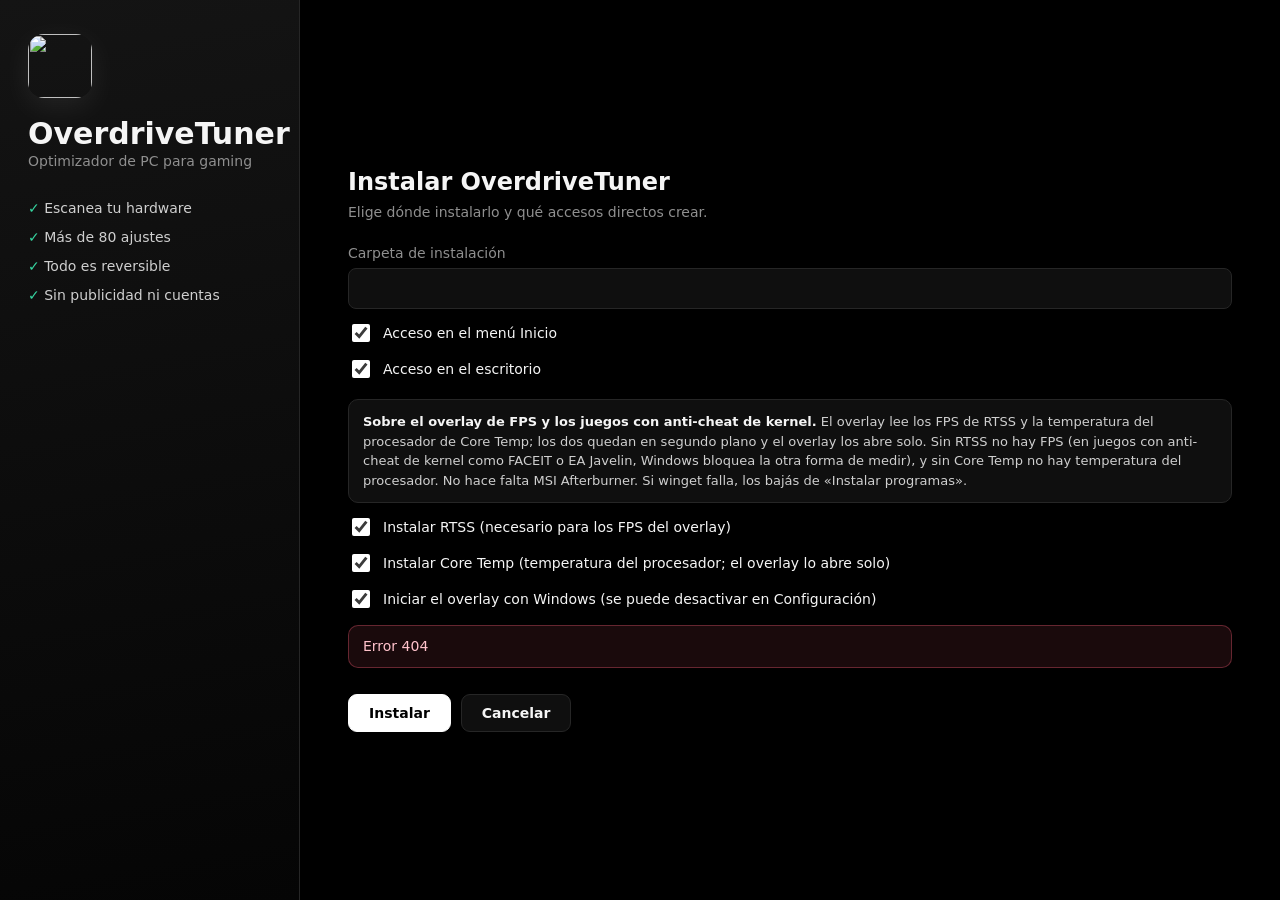
==== cmd/setup/assets/index.html @ a0e8d3a0 "OverdriveTuner 2.6.8: código fuente inicial Co-Authored-By: Claude Sonnet 5.5 <noreply@anthropic.com" ====
<!doctype html>
<html lang="es">
<head>
<meta charset="utf-8">
<meta name="viewport" content="width=device-width,initial-scale=1">
<title>Instalar OverdriveTuner</title>
<link rel="icon" type="image/png" href="/logo.png">
<style>
:root{--bg:#000000;--panel:#0f0f0f;--line:#262626;--text:#f5f5f5;--muted:#8f8f8f;--accent:#ffffff;--ok:#36d6a1;--bad:#ff5f78;
 --head:"Bahnschrift","Segoe UI Variable Display","Segoe UI",system-ui,sans-serif;--body:"Segoe UI Variable Text","Segoe UI",system-ui,sans-serif}
*{box-sizing:border-box}html,body{height:100%;margin:0}
body{background:var(--bg);color:var(--text);font:14px/1.5 var(--body);display:grid;grid-template-columns:300px 1fr}
.left{background:linear-gradient(170deg,#141414,#050505);border-right:1px solid var(--line);padding:34px 28px;display:flex;flex-direction:column;gap:18px}
.logo{width:64px;height:64px;border-radius:16px;box-shadow:0 8px 30px #ffffff14;display:block}
h1{font:700 30px var(--head);margin:0}.left p{color:var(--muted);margin:0}
.left ul{list-style:none;margin:8px 0 0;padding:0;display:grid;gap:8px;color:#cfcfcf}.left li::before{content:"✓ ";color:var(--ok)}
.right{padding:40px 48px;display:flex;flex-direction:column;justify-content:center;min-width:0}
h2{font:600 24px var(--head);margin:0 0 6px}p.s{color:var(--muted);margin:0 0 20px}
label.f{display:block;color:var(--muted);margin:14px 0 4px}
input[type=text]{width:100%;background:var(--panel);border:1px solid var(--line);color:var(--text);border-radius:8px;padding:9px 12px;font:inherit}
input[type=text]:focus{border-color:var(--accent);outline:0}
.ck{display:flex;gap:10px;align-items:center;margin:12px 0}input[type=checkbox]{width:18px;height:18px;accent-color:var(--accent)}
.btns{display:flex;gap:10px;margin-top:26px}
.btn{border:1px solid var(--line);background:var(--panel);color:var(--text);border-radius:9px;padding:10px 20px;font:600 14px var(--body);cursor:pointer}
.btn.primary{background:#fff;border-color:#fff;color:#000}.btn:disabled{opacity:.5;cursor:not-allowed}
:focus-visible{outline:2px solid #d4d4d4;outline-offset:2px}
.bar{height:10px;border-radius:99px;background:#050505;overflow:hidden;margin:16px 0 10px}.bar i{display:block;height:100%;width:0;background:linear-gradient(90deg,#ffffff,#8a8a8a);transition:width .25s}
.err{background:#ff5f781a;border:1px solid #ff5f7855;color:#ffc2cb;border-radius:10px;padding:10px 14px;margin-top:14px}
.hide{display:none}
.note{border:1px solid var(--line);background:var(--panel);border-radius:10px;padding:12px 14px;margin-top:18px;color:#cfcfcf;font-size:13px}
.note b{color:var(--text)}
.rel{border:1px solid var(--line);border-radius:10px;margin:0 0 12px;background:var(--panel)}
.rel h3{margin:0;padding:10px 14px;font:600 15px var(--head);border-bottom:1px solid var(--line);display:flex;justify-content:space-between;gap:10px}
.rel h3 span{color:var(--muted);font:400 13px var(--body)}
.rel ul{list-style:none;margin:0;padding:6px 14px 10px}.rel li{padding:7px 0;border-bottom:1px solid #1a1a1a}.rel li:last-child{border:0}
.rel li b{display:block}.rel li span{color:var(--muted);font-size:13px}
#chg{max-height:46vh;overflow:auto;padding-right:4px}
@media (max-width:760px){body{grid-template-columns:1fr}.left{display:none}.right{padding:24px}}
@media (prefers-reduced-motion:reduce){*{transition:none!important}}
</style>
</head>
<body>
<aside class="left">
  <img class="logo" src="/logo.png" alt="" width="64" height="64">
  <div><h1>OverdriveTuner</h1><p>Optimizador de PC para gaming</p></div>
  <ul><li>Escanea tu hardware</li><li>Más de 80 ajustes</li><li>Todo es reversible</li><li>Sin publicidad ni cuentas</li></ul>
</aside>
<section class="right">
  <div id="s1">
    <h2 id="t1">Instalar OverdriveTuner</h2>
    <p class="s" id="sub1">Elige dónde instalarlo y qué accesos directos crear.</p>
    <label class="f" for="dir">Carpeta de instalación</label>
    <input type="text" id="dir" spellcheck="false" autocomplete="off">
    <div class="ck"><input type="checkbox" id="ckStart" checked><label for="ckStart">Acceso en el menú Inicio</label></div>
    <div class="ck"><input type="checkbox" id="ckDesk" checked><label for="ckDesk">Acceso en el escritorio</label></div>
<div class="note"><b>Sobre el overlay de FPS y los juegos con anti-cheat de kernel.</b> El overlay lee los FPS de RTSS y la temperatura del procesador de Core Temp; los dos quedan en segundo plano y el overlay los abre solo. Sin RTSS no hay FPS (en juegos con anti-cheat de kernel como FACEIT o EA Javelin, Windows bloquea la otra forma de medir), y sin Core Temp no hay temperatura del procesador. No hace falta MSI Afterburner. Si winget falla, los bajás de «Instalar programas».</div>
<div class="ck"><input type="checkbox" id="ckRtss" checked><label for="ckRtss">Instalar RTSS (necesario para los FPS del overlay)</label></div>
<div class="ck"><input type="checkbox" id="ckCT" checked><label for="ckCT">Instalar Core Temp (temperatura del procesador; el overlay lo abre solo)</label></div>
<div class="ck"><input type="checkbox" id="ckAuto" checked><label for="ckAuto">Iniciar el overlay con Windows (se puede desactivar en Configuración)</label></div>
    <div class="err hide" id="e1" role="alert"></div>
    <div class="btns"><button class="btn primary" id="go">Instalar</button><button class="btn" id="cancel">Cancelar</button></div>
  </div>
  <div id="sp" class="hide">
    <h2 id="tp">Actualizar OverdriveTuner</h2>
    <p class="s" id="subp"></p>
    <div id="chg"></div>
<div class="ck"><input type="checkbox" id="ckAutoP" checked><label for="ckAutoP">Iniciar OverdriveTuner automáticamente al prender la PC e iniciar sesión (se puede desactivar en Configuración)</label></div>
    <div class="err hide" id="ep" role="alert"></div>
    <div class="btns"><button class="btn primary" id="goP">Aplicar parche</button><button class="btn" id="cancelP">Cancelar</button></div>
    <p class="s" style="margin:14px 0 0">Tus ajustes, copias de seguridad y resultados de pruebas se conservan.</p>
  </div>
  <div id="s2" class="hide">
    <h2>Instalando…</h2>
    <p class="s" id="msg">Preparando…</p>
    <div class="bar" role="progressbar" aria-valuemin="0" aria-valuemax="100"><i id="bar"></i></div>
    <div class="err hide" id="e2" role="alert"></div>
    <div class="btns"><button class="btn" id="back" hidden>Volver</button></div>
  </div>
  <div id="s3" class="hide">
    <h2>Listo</h2>
    <p class="s">OverdriveTuner se instaló correctamente. Al abrirlo te pedirá permisos de administrador para poder aplicar los ajustes.</p>
    <div class="ck"><input type="checkbox" id="ckRun" checked><label for="ckRun">Abrir OverdriveTuner ahora</label></div>
    <div class="btns"><button class="btn primary" id="fin">Terminar</button></div>
  </div>
</section>
<script>
const T = "__TOKEN__", $ = s => document.querySelector(s);
async function api(p, b) {
  const o = { headers: { "X-Token": T } };
  if (b !== undefined) { o.method = "POST"; o.headers["Content-Type"] = "application/json"; o.body = JSON.stringify(b); }
  const r = await fetch("/api/" + p, o); let d = null; try { d = await r.json(); } catch (e) {}
  if (!r.ok) throw new Error((d && d.error) || "Error " + r.status); return d;
}
const show = id => ["s1", "sp", "s2", "s3"].forEach(x => $("#" + x).classList.toggle("hide", x !== id));
let poll = null, patch = false;
const esc = t => String(t).replace(/[&<>"]/g, c => ({ "&": "&amp;", "<": "&lt;", ">": "&gt;", '"': "&quot;" }[c]));
async function init() {
  const i = await api("info");
  if (i.patch) {
    patch = true; document.title = "Parche de OverdriveTuner";
    if (!i.installed) { $("#e1").textContent = "OverdriveTuner no está instalado en este equipo. Ejecutá primero OverdriveTuner-Setup.exe."; $("#e1").classList.remove("hide"); }
    const ch = i.changes || [];
    $("#subp").textContent = (i.installedVersion ? "Instalada: " + i.installedVersion + ". " : "") + "Se actualiza a la versión " + i.version + (ch.length ? ". Esto es lo que cambia:" : ". No hay cambios nuevos para mostrar.");
    $("#chg").innerHTML = ch.map(r => '<div class="rel"><h3>' + esc(r.title) + '<span>Versión ' + esc(r.version) + '</span></h3><ul>' +
      r.changes.map(c => "<li><b>" + esc(c.t) + "</b><span>" + esc(c.x) + "</span></li>").join("") + "</ul></div>").join("");
    $("#ckAutoP").checked = !!i.autostart;
    if (!i.installed) { $("#goP").disabled = true; }
    show("sp"); return;
  }
  $("#dir").value = i.dir;
  if (i.installed) { $("#t1").textContent = "Actualizar OverdriveTuner"; $("#sub1").textContent = "Ya está instalado. Se actualizará en la misma carpeta."; $("#go").textContent = "Actualizar"; $("#dir").value = i.installedDir; }
}
$("#go").onclick = async () => {
  $("#e1").classList.add("hide");
  try { await api("install", { dir: $("#dir").value, desktop: $("#ckDesk").checked, startMenu: $("#ckStart").checked, rtss: $("#ckRtss").checked, coretemp: $("#ckCT").checked, autostart: $("#ckAuto").checked }); }
  catch (e) { $("#e1").textContent = e.message; $("#e1").classList.remove("hide"); return; }
  watch();
};
function watch() {
  show("s2"); $("#s2 h2").textContent = patch ? "Aplicando parche…" : "Instalando…";
  poll = setInterval(async () => {
    try {
      const p = await api("progress");
      $("#bar").style.width = p.pct + "%"; $("#msg").textContent = p.msg;
      if (p.err) { clearInterval(poll); $("#e2").textContent = p.err; $("#e2").classList.remove("hide"); $("#back").hidden = false; }
      else if (p.done) { clearInterval(poll); if (patch) { $("#s3 h2").textContent = "Parche aplicado"; $("#s3 .s").textContent = "OverdriveTuner se actualizó. Tus ajustes se conservaron."; } if (p.note) { $("#s3 .s").textContent += " " + p.note; } show("s3"); $("#fin").focus(); }
    } catch (e) { /* se reintenta */ }
  }, 300);
}
$("#goP").onclick = async () => {
  $("#ep").classList.add("hide");
  try { await api("patch", { autostart: $("#ckAutoP").checked }); } catch (e) { $("#ep").textContent = e.message; $("#ep").classList.remove("hide"); return; }
  watch();
};
$("#cancelP").onclick = () => api("finish", { launch: false }).catch(() => {}).then(() => window.close());
$("#back").onclick = () => { $("#e2").classList.add("hide"); $("#back").hidden = true; show(patch ? "sp" : "s1"); };
$("#cancel").onclick = () => api("finish", { launch: false }).catch(() => {}).then(() => window.close());
$("#fin").onclick = () => api("finish", { launch: $("#ckRun").checked }).catch(() => {}).then(() => window.close());
setInterval(() => api("heartbeat", {}).catch(() => {}), 3000);
init().catch(e => { $("#e1").textContent = e.message; $("#e1").classList.remove("hide"); });
</script>
</body>
</html>
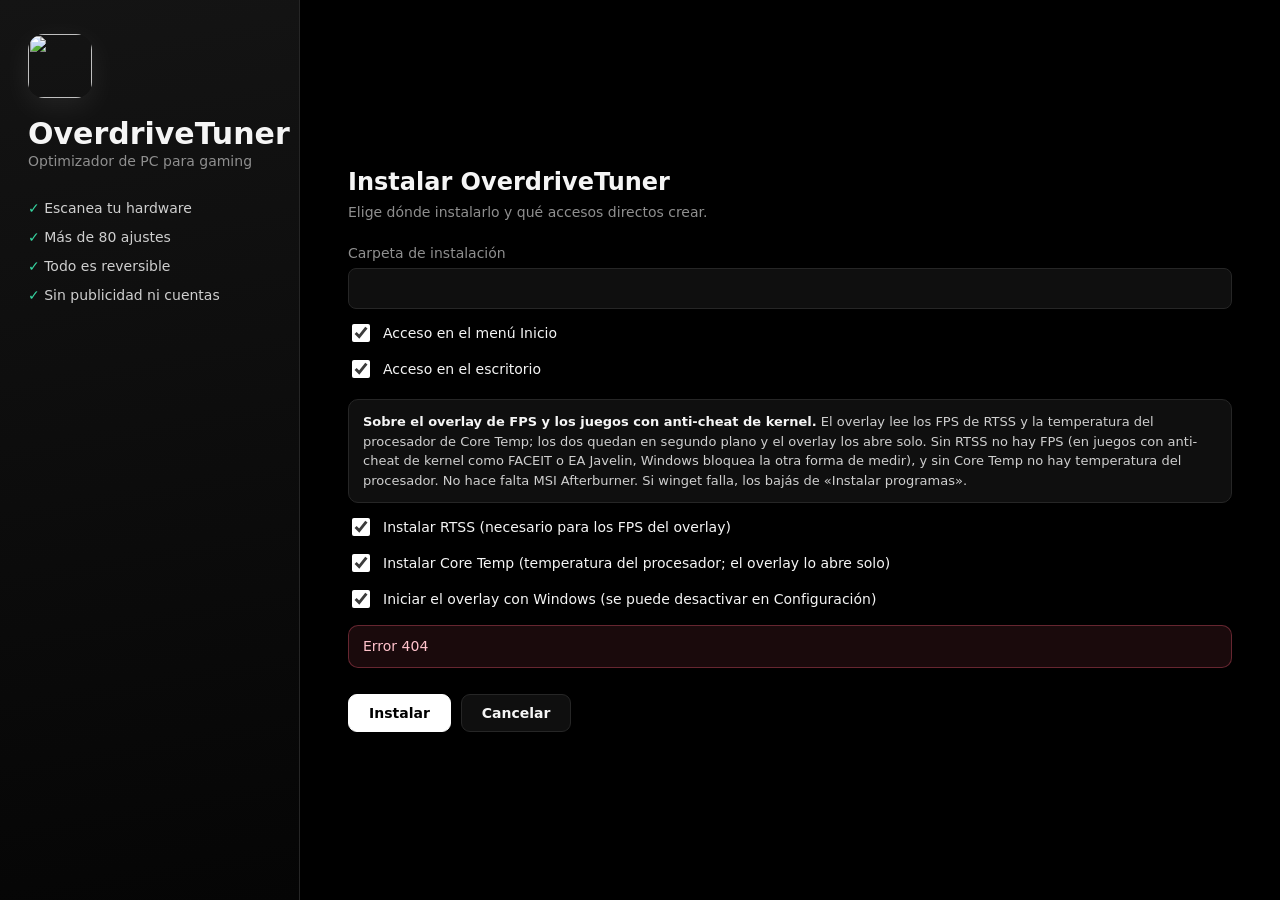
==== commit 51bb7491: "2.7.1: el parche ya no muestra un instante la pantalla del instalador Co-Authored-By: Claude Sonnet " ====
--- a/cmd/setup/assets/index.html
+++ b/cmd/setup/assets/index.html
@@ -46,7 +46,7 @@
   <ul><li>Escanea tu hardware</li><li>Más de 80 ajustes</li><li>Todo es reversible</li><li>Sin publicidad ni cuentas</li></ul>
 </aside>
 <section class="right">
-  <div id="s1">
+  <div id="s1" class="hide">
     <h2 id="t1">Instalar OverdriveTuner</h2>
     <p class="s" id="sub1">Elige dónde instalarlo y qué accesos directos crear.</p>
     <label class="f" for="dir">Carpeta de instalación</label>
@@ -98,7 +98,7 @@
   const i = await api("info");
   if (i.patch) {
     patch = true; document.title = "Parche de OverdriveTuner";
-    if (!i.installed) { $("#e1").textContent = "OverdriveTuner no está instalado en este equipo. Ejecutá primero OverdriveTuner-Setup.exe."; $("#e1").classList.remove("hide"); }
+    if (!i.installed) { $("#ep").textContent = "OverdriveTuner no está instalado en este equipo. Ejecutá primero OverdriveTuner-Setup.exe."; $("#ep").classList.remove("hide"); }
     const ch = i.changes || [];
     $("#subp").textContent = (i.installedVersion ? "Instalada: " + i.installedVersion + ". " : "") + "Se actualiza a la versión " + i.version + (ch.length ? ". Esto es lo que cambia:" : ". No hay cambios nuevos para mostrar.");
     $("#chg").innerHTML = ch.map(r => '<div class="rel"><h3>' + esc(r.title) + '<span>Versión ' + esc(r.version) + '</span></h3><ul>' +
@@ -107,6 +107,7 @@
     if (!i.installed) { $("#goP").disabled = true; }
     show("sp"); return;
   }
+  show("s1");
   $("#dir").value = i.dir;
   if (i.installed) { $("#t1").textContent = "Actualizar OverdriveTuner"; $("#sub1").textContent = "Ya está instalado. Se actualizará en la misma carpeta."; $("#go").textContent = "Actualizar"; $("#dir").value = i.installedDir; }
 }
@@ -137,7 +138,7 @@
 $("#cancel").onclick = () => api("finish", { launch: false }).catch(() => {}).then(() => window.close());
 $("#fin").onclick = () => api("finish", { launch: $("#ckRun").checked }).catch(() => {}).then(() => window.close());
 setInterval(() => api("heartbeat", {}).catch(() => {}), 3000);
-init().catch(e => { $("#e1").textContent = e.message; $("#e1").classList.remove("hide"); });
+init().catch(e => { show("s1"); $("#e1").textContent = e.message; $("#e1").classList.remove("hide"); });
 </script>
 </body>
 </html>
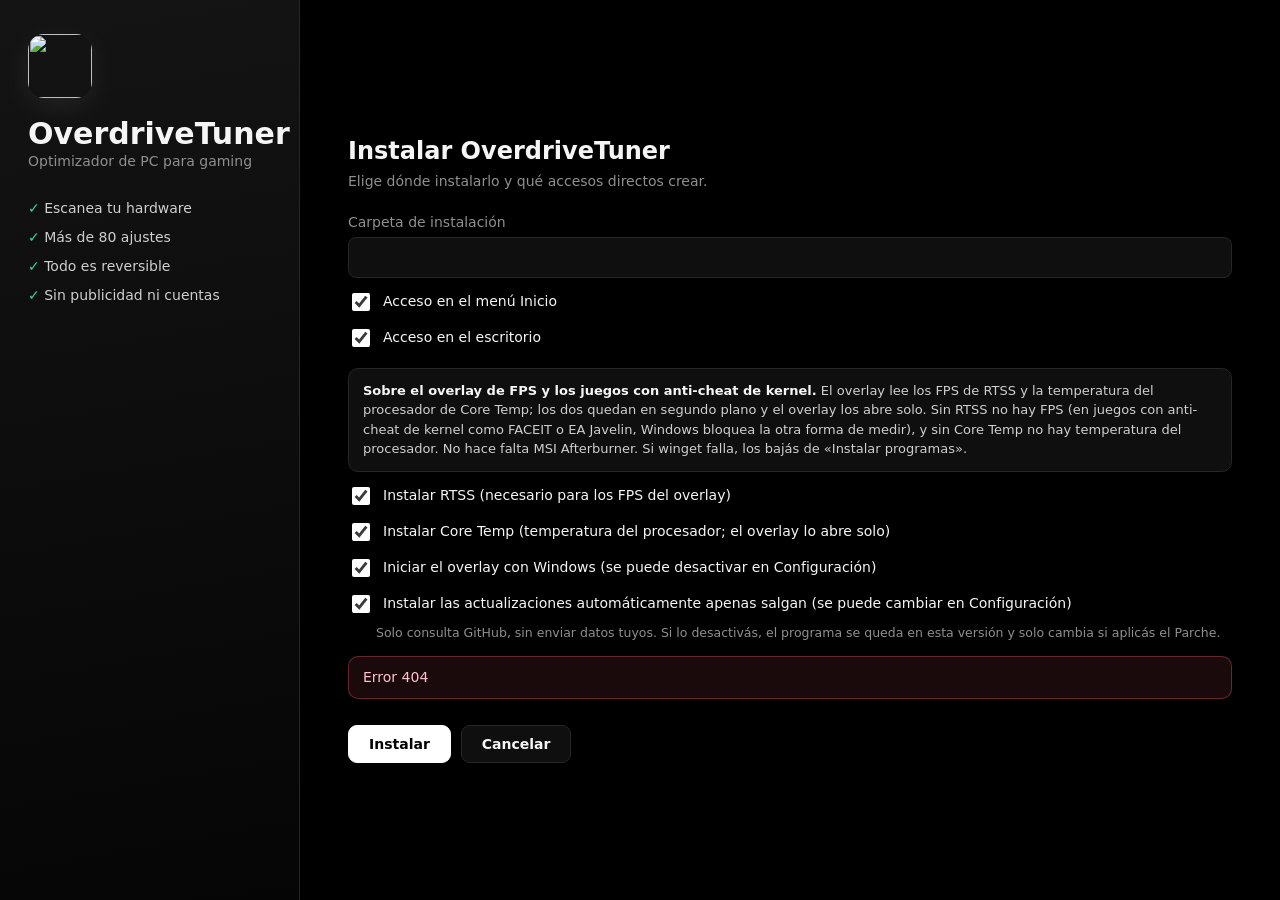
==== commit 1df6a41a: "2.7.5: actualizaciones automáticas desde GitHub (opción en el Setup y en Configuración); se elimina " ====
--- a/cmd/setup/assets/index.html
+++ b/cmd/setup/assets/index.html
@@ -19,6 +19,7 @@
 label.f{display:block;color:var(--muted);margin:14px 0 4px}
 input[type=text]{width:100%;background:var(--panel);border:1px solid var(--line);color:var(--text);border-radius:8px;padding:9px 12px;font:inherit}
 input[type=text]:focus{border-color:var(--accent);outline:0}
+p.hint{margin:-4px 0 12px 28px;font-size:12.5px;line-height:1.45}
 .ck{display:flex;gap:10px;align-items:center;margin:12px 0}input[type=checkbox]{width:18px;height:18px;accent-color:var(--accent)}
 .btns{display:flex;gap:10px;margin-top:26px}
 .btn{border:1px solid var(--line);background:var(--panel);color:var(--text);border-radius:9px;padding:10px 20px;font:600 14px var(--body);cursor:pointer}
@@ -57,6 +58,8 @@
 <div class="ck"><input type="checkbox" id="ckRtss" checked><label for="ckRtss">Instalar RTSS (necesario para los FPS del overlay)</label></div>
 <div class="ck"><input type="checkbox" id="ckCT" checked><label for="ckCT">Instalar Core Temp (temperatura del procesador; el overlay lo abre solo)</label></div>
 <div class="ck"><input type="checkbox" id="ckAuto" checked><label for="ckAuto">Iniciar el overlay con Windows (se puede desactivar en Configuración)</label></div>
+<div class="ck"><input type="checkbox" id="ckUpd" checked><label for="ckUpd">Instalar las actualizaciones automáticamente apenas salgan (se puede cambiar en Configuración)</label></div>
+<p class="s hint" id="hintUpd">Solo consulta GitHub, sin enviar datos tuyos. Si lo desactivás, el programa se queda en esta versión y solo cambia si aplicás el Parche.</p>
     <div class="err hide" id="e1" role="alert"></div>
     <div class="btns"><button class="btn primary" id="go">Instalar</button><button class="btn" id="cancel">Cancelar</button></div>
   </div>
@@ -108,12 +111,13 @@
     show("sp"); return;
   }
   show("s1");
+  $("#ckUpd").checked = i.autoUpdate !== false;
   $("#dir").value = i.dir;
   if (i.installed) { $("#t1").textContent = "Actualizar OverdriveTuner"; $("#sub1").textContent = "Ya está instalado. Se actualizará en la misma carpeta."; $("#go").textContent = "Actualizar"; $("#dir").value = i.installedDir; }
 }
 $("#go").onclick = async () => {
   $("#e1").classList.add("hide");
-  try { await api("install", { dir: $("#dir").value, desktop: $("#ckDesk").checked, startMenu: $("#ckStart").checked, rtss: $("#ckRtss").checked, coretemp: $("#ckCT").checked, autostart: $("#ckAuto").checked }); }
+  try { await api("install", { dir: $("#dir").value, desktop: $("#ckDesk").checked, startMenu: $("#ckStart").checked, rtss: $("#ckRtss").checked, coretemp: $("#ckCT").checked, autostart: $("#ckAuto").checked, autoUpdate: $("#ckUpd").checked }); }
   catch (e) { $("#e1").textContent = e.message; $("#e1").classList.remove("hide"); return; }
   watch();
 };
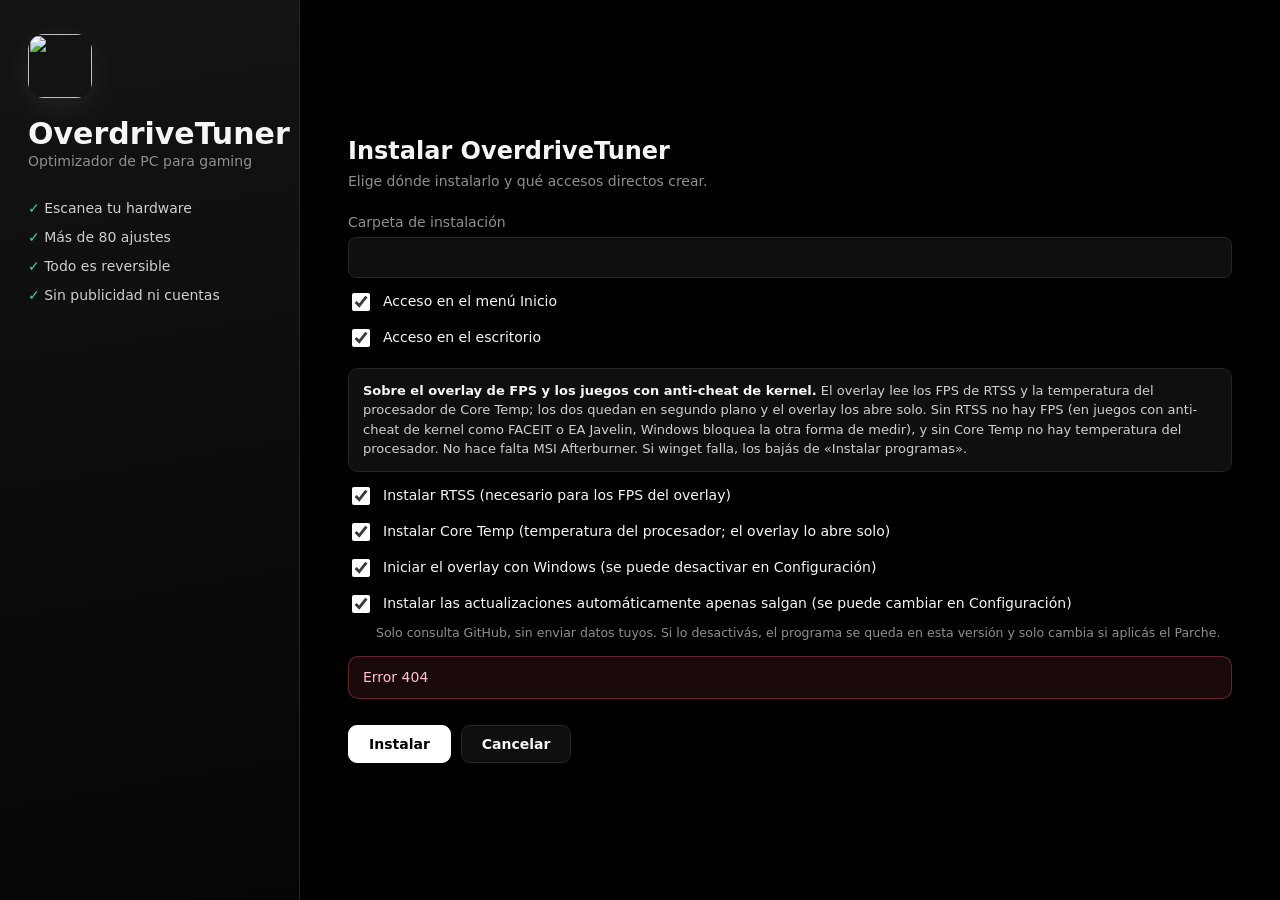
==== commit 653010fa: "2.8.2: ventana propia sin Edge, buscador, ayuda «?», Diagnóstico más rápido y más confirmaciones - V" ====
--- a/cmd/setup/assets/index.html
+++ b/cmd/setup/assets/index.html
@@ -38,6 +38,13 @@
 #chg{max-height:46vh;overflow:auto;padding-right:4px}
 @media (max-width:760px){body{grid-template-columns:1fr}.left{display:none}.right{padding:24px}}
 @media (prefers-reduced-motion:reduce){*{transition:none!important}}
+body{-webkit-user-select:none;user-select:none;cursor:default}
+input,textarea{-webkit-user-select:text;user-select:text}
+.ctx{position:fixed;z-index:99;min-width:200px;background:#101010;border:1px solid #4a4a4a;border-radius:10px;box-shadow:0 14px 44px #000;padding:5px}
+.ctx button{display:flex;justify-content:space-between;gap:24px;width:100%;background:none;border:0;border-radius:6px;padding:6px 10px;color:#f2f2f2;font:inherit;font-size:13px;text-align:left;cursor:pointer}
+.ctx button:hover:not([disabled]){background:#ffffff14}
+.ctx button[disabled]{color:#5a5a5a;cursor:default}
+.ctx small{color:#8c8c8c;font-size:11.5px}
 </style>
 </head>
 <body>
@@ -88,6 +95,27 @@
 </section>
 <script>
 const T = "__TOKEN__", $ = s => document.querySelector(s);
+// Que se sienta un programa: sin menú ni atajos del navegador y sin soltar archivos encima.
+document.addEventListener("contextmenu", e => { e.preventDefault(); const el = e.target.closest("input[type=text]"); if (el) ctxMenu(el, e.clientX, e.clientY); });
+// Menú propio de clic derecho para la carpeta de instalación (el del navegador está apagado).
+function ctxMenu(el, x, y) {
+  document.querySelectorAll(".ctx").forEach(n => n.remove());
+  let sel = ""; try { sel = el.value.substring(el.selectionStart, el.selectionEnd); } catch (e) {}
+  const run = (c, t) => { el.focus(); document.execCommand(c, false, t); };
+  const it = [["Cortar", "Ctrl+X", !sel, async () => { await navigator.clipboard.writeText(sel); run("delete"); }], ["Copiar", "Ctrl+C", !sel, () => navigator.clipboard.writeText(sel)],
+    ["Pegar", "Ctrl+V", false, async () => { const t = await navigator.clipboard.readText(); if (t) run("insertText", t); }], ["Seleccionar todo", "Ctrl+A", !el.value, () => { el.focus(); el.select(); }]];
+  const m = document.createElement("div"); m.className = "ctx";
+  m.innerHTML = it.map((a, i) => `<button type="button" data-i="${i}" ${a[2] ? "disabled" : ""}><span>${a[0]}</span><small>${a[1]}</small></button>`).join("");
+  m.style.left = Math.min(x, innerWidth - 220) + "px"; m.style.top = Math.min(y, innerHeight - 160) + "px";
+  document.body.appendChild(m);
+  m.addEventListener("mousedown", e => e.preventDefault());
+  m.addEventListener("click", async e => { const b = e.target.closest("button[data-i]"); if (!b) return; m.remove(); try { await it[+b.dataset.i][3](); } catch (err) {} });
+  setTimeout(() => document.addEventListener("mousedown", function away(e) { if (!m.contains(e.target)) { m.remove(); document.removeEventListener("mousedown", away, true); } }, true));
+}
+document.addEventListener("keydown", e => { const k = e.key.toLowerCase(), c = e.ctrlKey || e.metaKey; if (["f3", "f5", "f7", "f12", "browserback", "browserrefresh"].includes(k) || (e.altKey && k === "arrowleft") || (c && ["r", "p", "s", "u", "o", "g", "h", "j", "f", "+", "=", "-", "0"].includes(k)) || (c && e.shiftKey && ["i", "j", "c"].includes(k))) e.preventDefault(); }, true);
+document.addEventListener("wheel", e => { if (e.ctrlKey) e.preventDefault(); }, { passive: false });
+document.addEventListener("dragover", e => e.preventDefault());
+document.addEventListener("drop", e => e.preventDefault());
 async function api(p, b) {
   const o = { headers: { "X-Token": T } };
   if (b !== undefined) { o.method = "POST"; o.headers["Content-Type"] = "application/json"; o.body = JSON.stringify(b); }
